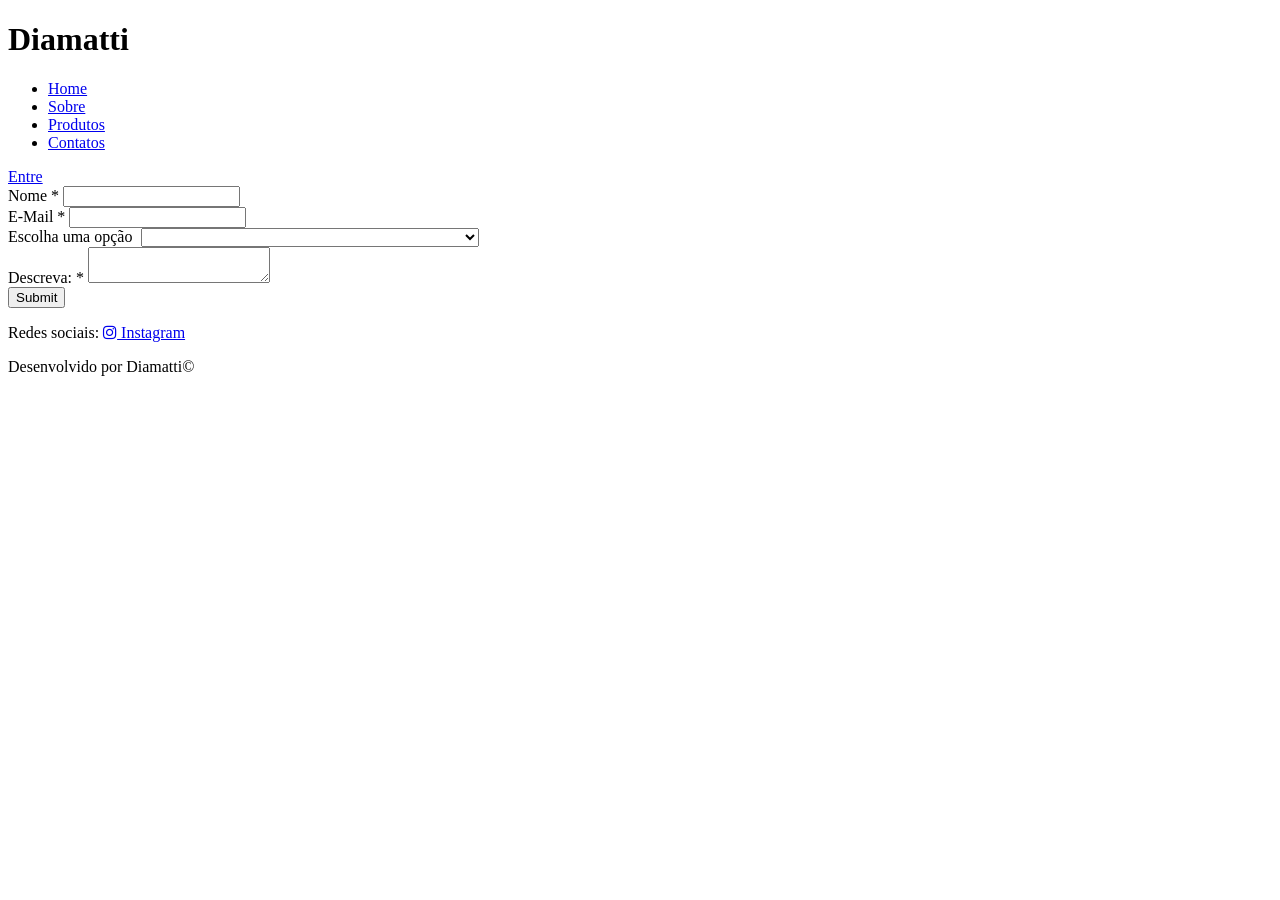
==== contatos.html @ 2d06a1c3 "Enviando os sites" ====
<!DOCTYPE html>
<html lang="pt-br">
<head>
    <meta charset="UTF-8">
    <title>Contatos</title>
    <link rel="stylesheet" href="../Css/Site.css">
    <link rel="stylesheet" href="https://cdnjs.cloudflare.com/ajax/libs/font-awesome/4.7.0/css/font-awesome.min.css">

</head>
<body class="BackgroundContact">
    <header>
    <h1>Diamatti</h1>
    <nav>
        <ul class="Menu">
             <li><a href="./Home.html">Home</a></li>
             <li><a href="./Sobre.html">Sobre</a></li>
             <li><a href="./Produtos.html">Produtos</a></li>
             <li><a href="./Contatos.html">Contatos</a></li>
        </ul>
    </nav>
    <a class="Entre" href="./Entre.html">Entre </a>
    </header>
        <section class="ContatosMain">
            <form action="./Home.html">
                <div class="NomeCont">
                    <label for="nome">Nome *</label>
                    <input type="text" name="nome" required>
                </div>
                <div class="EmailCont">
                    <label for="email">E-Mail *</label>
                    <input type="email" name="email" required>
                </div>
                <div class="SelecioneCon" >
                    <label for="opcao">Escolha uma opção</label>
                    <select  name="select" style="width: 338px; margin-left: 5px;">
                        <option value=""> </option>
                        <option value="duvidas">Dúvidas</option>
                        <option value="faleconosco">Fale Conosco</option>
                        <option value="relatarproblema">Relatar Problema</option>
                    </select>
                </div>
                <div class="DescrevaCont">
                    <label for="descreva">Descreva: *</label>
                    <textarea name="descreva" required></textarea>
                </div>
                <input type="submit" name="Enviar">
            </form>
        </section>

    <footer class="FooterEntre">
        <p>Redes sociais: <a href="https://www.instagram.com/kaua_afra/" target="_blank"><i class="fa fa-instagram"></i> Instagram</a></p>
        <p>Desenvolvido por Diamatti©</p>
    </footer>
</body>
</html>
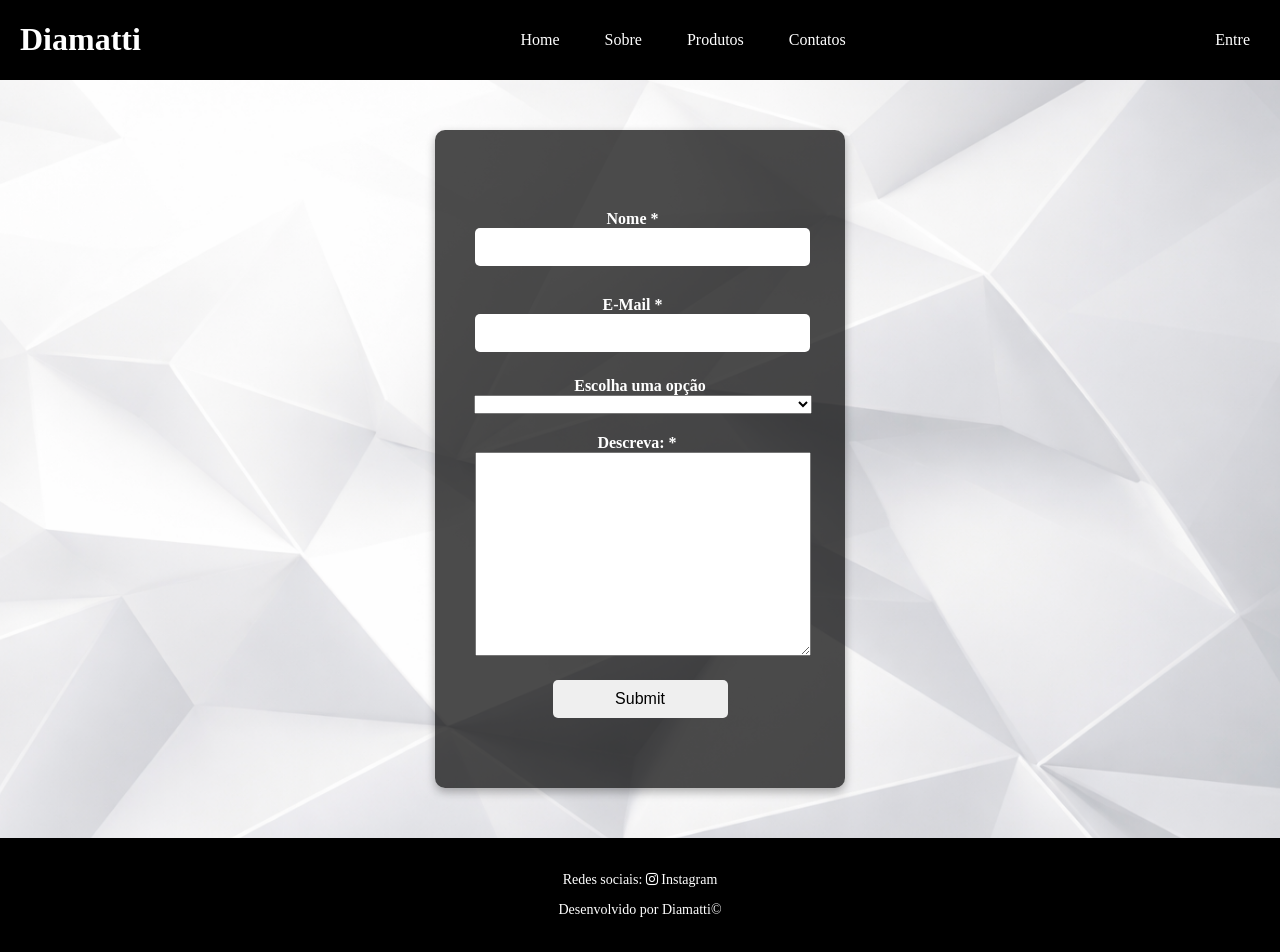
==== commit 88e2928b: "Ajustes" ====
--- a/contatos.html
+++ b/contatos.html
@@ -3,7 +3,7 @@
 <head>
     <meta charset="UTF-8">
     <title>Contatos</title>
-    <link rel="stylesheet" href="../Css/Site.css">
+    <link rel="stylesheet" href="./Css/site.css">
     <link rel="stylesheet" href="https://cdnjs.cloudflare.com/ajax/libs/font-awesome/4.7.0/css/font-awesome.min.css">
 
 </head>
@@ -12,16 +12,16 @@
     <h1>Diamatti</h1>
     <nav>
         <ul class="Menu">
-             <li><a href="./Home.html">Home</a></li>
-             <li><a href="./Sobre.html">Sobre</a></li>
-             <li><a href="./Produtos.html">Produtos</a></li>
-             <li><a href="./Contatos.html">Contatos</a></li>
+             <li><a href="./index.html">Home</a></li>
+             <li><a href="./sobre.html">Sobre</a></li>
+             <li><a href="./produtos.html">Produtos</a></li>
+             <li><a href="./contatos.html">Contatos</a></li>
         </ul>
     </nav>
     <a class="Entre" href="./Entre.html">Entre </a>
     </header>
         <section class="ContatosMain">
-            <form action="./Home.html">
+            <form action="./index.html">
                 <div class="NomeCont">
                     <label for="nome">Nome *</label>
                     <input type="text" name="nome" required>
--- a/Css/site.css
+++ b/Css/site.css
@@ -0,0 +1,211 @@
+/* Geral */
+
+form  {
+    margin: 40px auto;
+}
+
+footer {
+    margin-top: 40px;
+    padding: 20px 0;
+    
+}
+
+html, body {
+    margin: 0;
+}
+
+body {
+    min-height: 100vh;
+    display: flex;
+    flex-direction: column;
+    padding: 0;
+    font-family: 'Times New Roman', Times, serif;
+}
+
+/* Geral End */
+
+/* Home Start */
+
+header {
+    background-color: black;
+    display: flex;
+    align-items: center;
+    justify-content: space-between;
+}
+
+header h1 {
+    color: white;
+    text-align: left;
+    margin-left: 20px;
+}
+
+.Menu {
+    display: flex;
+    list-style: none;
+    gap: 15px;
+    margin: 0 auto;
+}
+
+.Menu li {
+    margin: 15px;
+}
+
+.Menu a {
+    color: white;
+    text-decoration: none;
+}
+
+.Menu a:hover {
+    color: #70d1f4;
+}
+
+.Entre {
+    margin: 30px;
+    color: white;
+    text-decoration: none;
+}
+
+.Entre:hover {
+    color: #70d1f4;
+}
+/* Home End */
+
+/* Menu Entre Start*/
+.MenuEntre {
+    background-color: black;
+    display: flex;
+    justify-content: center;
+}
+
+.MenuEntre h1 {
+    color: silver;
+}
+
+.Background {
+    background-image: url(../Imagens/relogio.jpg);
+    background-size: cover;
+    background-position: center;
+    background-repeat: no-repeat;
+}
+
+.EntreMain {
+    display: flex;
+    justify-content: space-around;
+}
+
+.EntreMain form {
+    display: flex;
+    flex-direction: column;
+}
+
+.EntreMain section {
+    background-color: rgba(0, 0, 0, 0.7);
+    width: 350px;
+    margin: 50px auto;
+    padding: 30px;
+    border-radius: 10px;
+    box-shadow: 0 4px 10px rgba(0,0,0,0.3);
+    color: white;
+}
+
+label {
+    margin-bottom: 5px;
+    font-weight: bold;
+}
+
+input {
+    padding: 10px;
+    margin-bottom: 20px;
+    border: none;
+    border-radius: 5px;
+    font-size: 16px;
+    width: 100%;
+}
+
+input[type="date"] {
+    padding: 10px;
+}
+
+input[type="submit"] {
+    width: 50%;  
+    display: block;
+    margin: 20px auto;
+}
+
+
+.FooterEntre {
+    background-color: black;
+    margin-top: auto;
+    text-align: center;
+    width: 100%;
+}
+
+.FooterEntre a {
+    color: white;
+    text-decoration: none;
+}
+
+.FooterEntre a:hover {
+    color: #70d1f4;
+}
+
+.FooterEntre p {
+    font-size: 14px;
+    color: white;
+}
+/* Menu Entre End */
+
+/* Menu Contato Start */
+
+.BackgroundContact {
+    background-image: url(../Imagens/Background\ contato.png);
+    background-size: cover;
+    background-position: center;
+    background-repeat: no-repeat;
+    width: 100%;
+    
+}
+
+.ContatosMain {
+    background-color: rgba(0, 0, 0, 0.7);
+    width: 350px;
+    margin: 50px auto;
+    padding: 30px;
+    border-radius: 10px;
+    box-shadow: 0 4px 10px rgba(0,0,0,0.3);
+    color: white;
+    flex: 1;
+}
+
+
+
+.NomeCont {
+    padding: 10px;
+    margin-right:15px;
+    text-align: center;
+    padding-bottom: 0;
+}
+
+.EmailCont {
+    padding: 10px;
+    margin-right: 15px;
+    text-align: center;
+    padding-bottom: 5px;
+}
+
+.DescrevaCont {
+    text-align: center;
+    margin-right: 6px;
+}
+
+.SelecioneCon {
+    text-align: center;
+    padding-bottom: 20px;
+}
+
+textarea {
+    width: 330px;
+    height: 198px;
+    margin-left: 10px;
+}
+/* Menu Contato End */
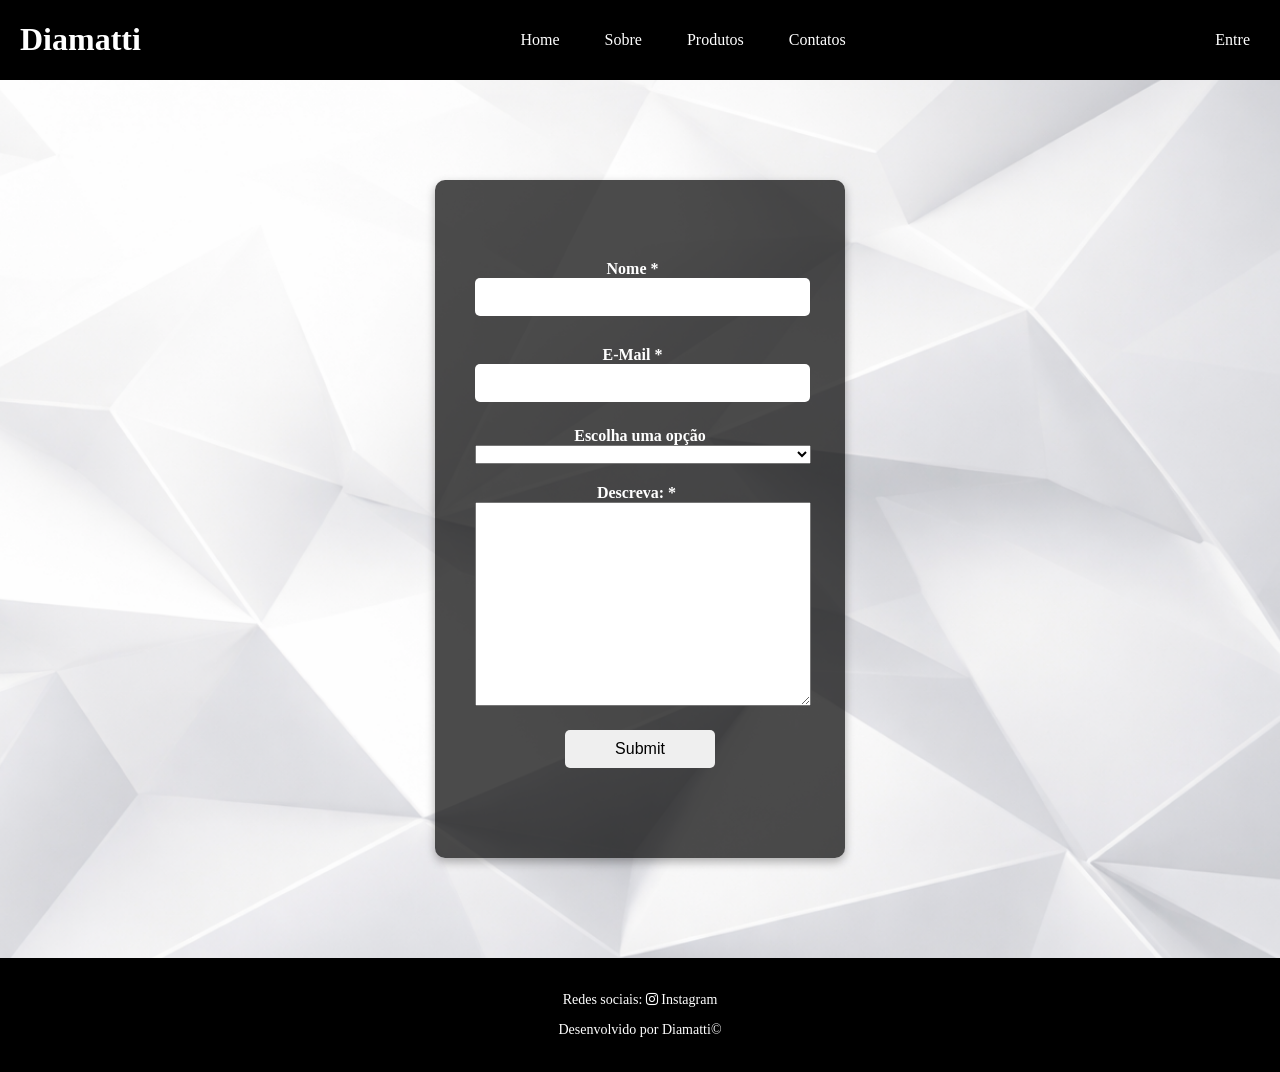
==== commit 575c3cd5: "Animação nos botões" ====
--- a/contatos.html
+++ b/contatos.html
@@ -18,7 +18,7 @@
              <li><a href="./contatos.html">Contatos</a></li>
         </ul>
     </nav>
-    <a class="Entre" href="./Entre.html">Entre </a>
+    <a class="Entre" href="./entre.html">Entre </a>
     </header>
         <section class="ContatosMain">
             <form action="./index.html">
@@ -32,7 +32,7 @@
                 </div>
                 <div class="SelecioneCon" >
                     <label for="opcao">Escolha uma opção</label>
-                    <select  name="select" style="width: 338px; margin-left: 5px;">
+                    <select  name="select" style="width: 336px; margin-left: 5px;">
                         <option value=""> </option>
                         <option value="duvidas">Dúvidas</option>
                         <option value="faleconosco">Fale Conosco</option>
@@ -43,7 +43,9 @@
                     <label for="descreva">Descreva: *</label>
                     <textarea name="descreva" required></textarea>
                 </div>
+                <div class="EnviarButton">
                 <input type="submit" name="Enviar">
+                </div>
             </form>
         </section>
 
--- a/Css/site.css
+++ b/Css/site.css
@@ -20,6 +20,30 @@
     flex-direction: column;
     padding: 0;
     font-family: 'Times New Roman', Times, serif;
+}
+
+.AnimacaoBotoes {
+    width: 20px;
+    height: 20px;
+    background: linear-gradient(45deg, #70d1f4, #00bfff);
+    border-radius: 50%;
+    margin: auto 5px;
+    animation: pulse 1.5s infinite;
+}
+
+@keyframes pulse {
+    0% {
+        transform: scale(1);
+        opacity: 1;
+    }
+    50% {
+        transform: scale(1.3);
+        opacity: 0.7;
+    }
+    100% {
+        transform: scale(1);
+        opacity: 1;
+    }
 }
 
 /* Geral End */
@@ -96,6 +120,14 @@
 .EntreMain form {
     display: flex;
     flex-direction: column;
+}
+
+.EntreMain form > div {
+    width: 100%;
+}
+
+.EntreMain form > div:not(.BotoesForm) {
+    margin-bottom: 14px;
 }
 
 .EntreMain section {
@@ -126,12 +158,38 @@
     padding: 10px;
 }
 
-input[type="submit"] {
-    width: 50%;  
-    display: block;
-    margin: 20px auto;
-}
-
+input[type="submit"],
+input[type="button"] {
+    margin: 0;
+}
+
+.BotoesForm {
+    display: flex;
+    gap: 10px;
+    margin-top: 10px;
+}
+
+.EntreMain input {
+    box-sizing: border-box;
+    margin-bottom: 0;
+}
+
+.BotoesForm input {
+    width: 100%;
+    margin-bottom: 0;
+    cursor: pointer;
+}
+
+button {
+    display: inline-block;
+    margin: 5px;
+}
+
+.BotoesForm input:hover {
+    transform: scale(1.05);
+    box-shadow: 0 0 15px rgba(112, 209, 244, 0.8);
+    transition: all 0.3s ease;
+}
 
 .FooterEntre {
     background-color: black;
@@ -156,7 +214,6 @@
 /* Menu Entre End */
 
 /* Menu Contato Start */
-
 .BackgroundContact {
     background-image: url(../Imagens/Background\ contato.png);
     background-size: cover;
@@ -169,7 +226,7 @@
 .ContatosMain {
     background-color: rgba(0, 0, 0, 0.7);
     width: 350px;
-    margin: 50px auto;
+    margin:100px auto;
     padding: 30px;
     border-radius: 10px;
     box-shadow: 0 4px 10px rgba(0,0,0,0.3);
@@ -177,8 +234,6 @@
     flex: 1;
 }
 
-
-
 .NomeCont {
     padding: 10px;
     margin-right:15px;
@@ -195,7 +250,7 @@
 
 .DescrevaCont {
     text-align: center;
-    margin-right: 6px;
+    margin-right: 7px;
 }
 
 .SelecioneCon {
@@ -208,4 +263,20 @@
     height: 198px;
     margin-left: 10px;
 }
+
+.EnviarButton {
+    text-align: center;
+}
+
+.EnviarButton input {
+    margin: 20px;
+    width: 150px;
+    margin-top: 20px;
+}
+
+.EnviarButton input:hover {
+    transform: scale(1.05);
+    box-shadow: 0 0 15px rgba(112, 209, 244, 0.8);
+    transition: all 0.3s ease;
+}
 /* Menu Contato End */
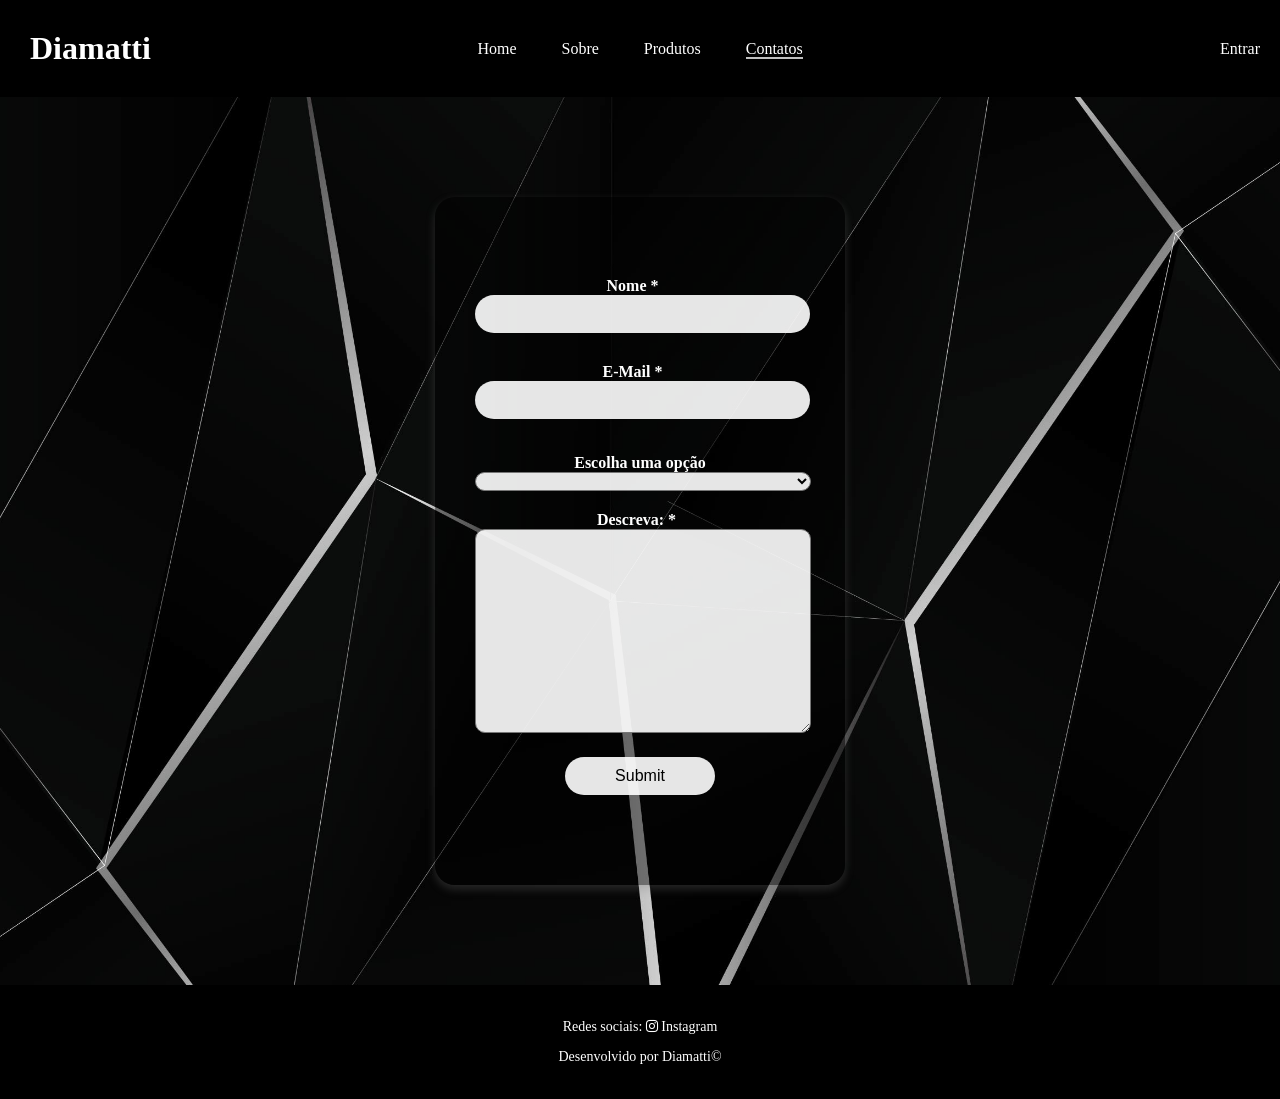
==== commit 1f692169: "Ajustando site e adicionando banner!" ====
--- a/contatos.html
+++ b/contatos.html
@@ -15,10 +15,10 @@
              <li><a href="./index.html">Home</a></li>
              <li><a href="./sobre.html">Sobre</a></li>
              <li><a href="./produtos.html">Produtos</a></li>
-             <li><a href="./contatos.html">Contatos</a></li>
+             <li><a style="border-bottom: 2px solid silver;" href="./contatos.html">Contatos</a></li>
         </ul>
     </nav>
-    <a class="Entre" href="./entre.html">Entre </a>
+    <a class="Entre" href="./entre.html">Entrar </a>
     </header>
         <section class="ContatosMain">
             <form action="./index.html">
--- a/Css/site.css
+++ b/Css/site.css
@@ -52,26 +52,36 @@
 
 header {
     background-color: black;
-    display: flex;
+    display: grid;
+    grid-template-columns: 1fr auto 1fr;
     align-items: center;
-    justify-content: space-between;
+    width: 100%;
 }
 
 header h1 {
     color: white;
     text-align: left;
-    margin-left: 20px;
+    margin: 0;
+    padding-left: 20px;
+    justify-self: start;
+    padding: 30px;
+}
+
+header nav {
+    justify-self: center;
 }
 
 .Menu {
     display: flex;
     list-style: none;
     gap: 15px;
-    margin: 0 auto;
+    margin: 0;
+    padding: 0;
 }
 
 .Menu li {
     margin: 15px;
+    
 }
 
 .Menu a {
@@ -84,13 +94,47 @@
 }
 
 .Entre {
-    margin: 30px;
+    margin: 16px;
+    margin-right: 20px;
     color: white;
     text-decoration: none;
-}
+    justify-self: end;
+}
+
+.Banner {
+  width: 100%;
+  height: 400px;
+  background-size: cover;
+  background-position: center;
+  animation: slideBanner 8s infinite;
+}
+
+@keyframes slideBanner {
+  0% {
+    background-image: url(../Imagens/Banner\ 1.png);
+  }
+  33% {
+    background-image: url(../Imagens/Banner\ 2.png);
+  }
+  66% {
+    background-image: url(../Imagens/Banner\ 3.png);
+  }
+  100% {
+    background-image: url(../Imagens/Banner\ 1.png);
+  }
+}
+
 
 .Entre:hover {
     color: #70d1f4;
+}
+
+.Banner img{
+    width: 100%;
+    height: auto;
+    background-size: cover;
+    background-position: center;
+    animation: moverBanner 20s linear infinite;
 }
 /* Home End */
 
@@ -165,8 +209,10 @@
 
 .BotoesForm {
     display: flex;
+    justify-content: center;
     gap: 10px;
     margin-top: 10px;
+
 }
 
 .EntreMain input {
@@ -175,7 +221,7 @@
 }
 
 .BotoesForm input {
-    width: 100%;
+    width: 50%;
     margin-bottom: 0;
     cursor: pointer;
 }
@@ -187,8 +233,7 @@
 
 .BotoesForm input:hover {
     transform: scale(1.05);
-    box-shadow: 0 0 15px rgba(112, 209, 244, 0.8);
-    transition: all 0.3s ease;
+    transition: 0.5s;
 }
 
 .FooterEntre {
@@ -215,7 +260,7 @@
 
 /* Menu Contato Start */
 .BackgroundContact {
-    background-image: url(../Imagens/Background\ contato.png);
+    background-image: url(../Imagens/background\ preto.png);
     background-size: cover;
     background-position: center;
     background-repeat: no-repeat;
@@ -224,14 +269,19 @@
 }
 
 .ContatosMain {
-    background-color: rgba(0, 0, 0, 0.7);
+    background-color: rgba(0, 0, 0, 0.445);
     width: 350px;
     margin:100px auto;
     padding: 30px;
-    border-radius: 10px;
-    box-shadow: 0 4px 10px rgba(0,0,0,0.3);
-    color: white;
+    border-radius: 20px;
+    box-shadow: 0 4px 10px rgba(122, 122, 122, 0.3);
+    color: rgb(255, 255, 255);
     flex: 1;
+}
+
+input, select {
+    border-radius: 20px;
+    background-color: rgba(255, 255, 255, 0.90);
 }
 
 .NomeCont {
@@ -245,7 +295,7 @@
     padding: 10px;
     margin-right: 15px;
     text-align: center;
-    padding-bottom: 5px;
+    padding-bottom: 15px;
 }
 
 .DescrevaCont {
@@ -262,6 +312,8 @@
     width: 330px;
     height: 198px;
     margin-left: 10px;
+    border-radius: 10px;
+    background-color: rgba(255, 255, 255, 0.90);
 }
 
 .EnviarButton {
@@ -276,7 +328,48 @@
 
 .EnviarButton input:hover {
     transform: scale(1.05);
-    box-shadow: 0 0 15px rgba(112, 209, 244, 0.8);
-    transition: all 0.3s ease;
-}
-/* Menu Contato End */+    transition: 0.5s;
+}
+/* Menu Contato End */
+
+/* Menu Sobre Start */
+.BackgroundSobre {
+    background-image: url(../Imagens/Outro\ relogio.jpg);
+    background-size: cover;
+    background-position: center;
+    background-repeat: no-repeat;
+    width: 100%;
+}
+
+.MainSobre {
+    background-color: rgba(0, 0, 0, 0.75);
+    width: 90%;
+    max-width: 760px;
+    margin: 70px auto;
+    padding: 28px;
+    border-radius: 12px;
+    border: 1px solid rgba(255, 255, 255, 0.2);
+    box-shadow: 0 8px 18px rgba(0,0,0,0.35);
+    color: aliceblue;
+    flex: 1;
+}
+
+.MainSobre h1 {
+    text-align: center;
+    margin: 0 0 20px;
+    font-size: 30px;
+    letter-spacing: 1px;
+    color: aliceblue;
+}
+
+.MainSobre p {
+    text-align: justify;
+    font-size: 17px;
+    line-height: 1.7;
+    margin-bottom: 18px;
+}
+
+
+
+
+/* Menu Sobre End */
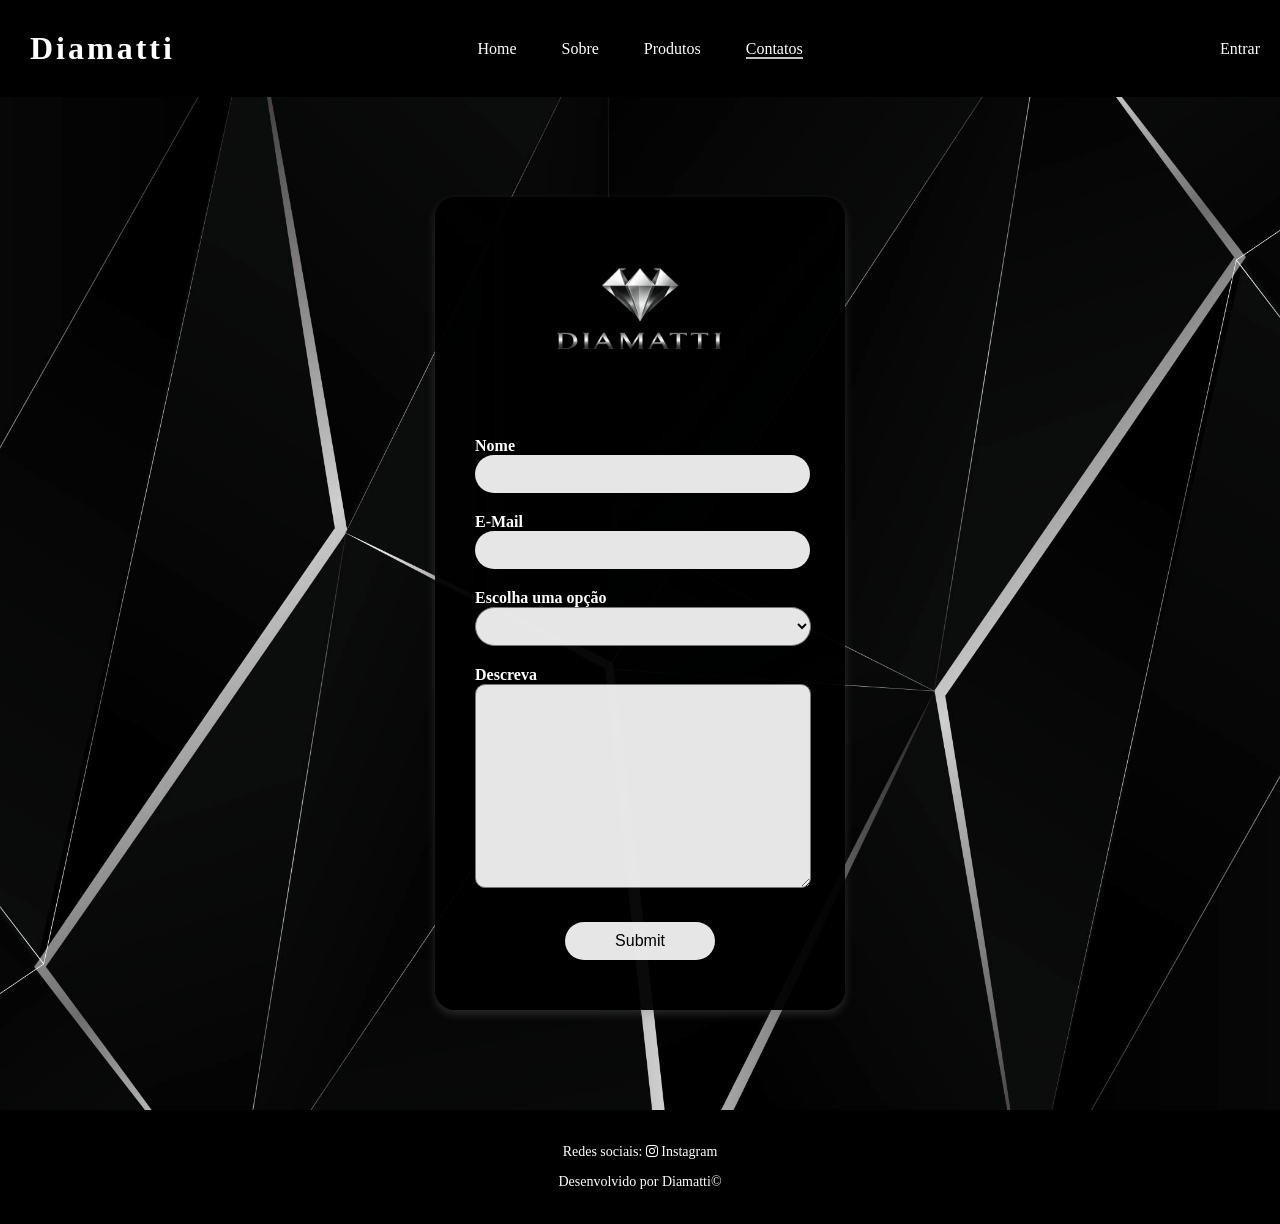
==== commit 46585906: "Site Atualizado" ====
--- a/contatos.html
+++ b/contatos.html
@@ -9,7 +9,7 @@
 </head>
 <body class="BackgroundContact">
     <header>
-    <h1>Diamatti</h1>
+    <h1>Diamatti</h1> 
     <nav>
         <ul class="Menu">
              <li><a href="./index.html">Home</a></li>
@@ -21,18 +21,19 @@
     <a class="Entre" href="./entre.html">Entrar </a>
     </header>
         <section class="ContatosMain">
+            <img src="./Imagens/Logo Diamatti.png" alt="Logo">
             <form action="./index.html">
                 <div class="NomeCont">
-                    <label for="nome">Nome *</label>
+                    <label for="nome">Nome</label>
                     <input type="text" name="nome" required>
                 </div>
                 <div class="EmailCont">
-                    <label for="email">E-Mail *</label>
+                    <label for="email">E-Mail</label>
                     <input type="email" name="email" required>
                 </div>
                 <div class="SelecioneCon" >
                     <label for="opcao">Escolha uma opção</label>
-                    <select  name="select" style="width: 336px; margin-left: 5px;">
+                    <select  name="select" style="width: 336px;">
                         <option value=""> </option>
                         <option value="duvidas">Dúvidas</option>
                         <option value="faleconosco">Fale Conosco</option>
@@ -40,7 +41,7 @@
                     </select>
                 </div>
                 <div class="DescrevaCont">
-                    <label for="descreva">Descreva: *</label>
+                    <label for="descreva">Descreva</label>
                     <textarea name="descreva" required></textarea>
                 </div>
                 <div class="EnviarButton">
--- a/Css/site.css
+++ b/Css/site.css
@@ -1,14 +1,10 @@
 /* Geral */
-
-form  {
-    margin: 40px auto;
-}
 
 footer {
     margin-top: 40px;
     padding: 20px 0;
-    
-}
+}
+
 
 html, body {
     margin: 0;
@@ -19,7 +15,6 @@
     display: flex;
     flex-direction: column;
     padding: 0;
-    font-family: 'Times New Roman', Times, serif;
 }
 
 .AnimacaoBotoes {
@@ -46,6 +41,15 @@
     }
 }
 
+input  {
+    color: black;
+}
+
+.Menu li:hover {
+    transform: scale(1.05);
+}
+
+
 /* Geral End */
 
 /* Home Start */
@@ -65,6 +69,8 @@
     padding-left: 20px;
     justify-self: start;
     padding: 30px;
+    font-family: 'Playfair Display', serif;
+    letter-spacing: 3px;
 }
 
 header nav {
@@ -81,7 +87,6 @@
 
 .Menu li {
     margin: 15px;
-    
 }
 
 .Menu a {
@@ -90,11 +95,11 @@
 }
 
 .Menu a:hover {
-    color: #70d1f4;
+    color: #A6A6A6;
+    text-shadow: 0 0 5px #c9c7c7a2, 0 0 10px #c9c7c7a2, 0 0 20px #c9c7c7a2, 0 0 30px #c9c7c7a2;
 }
 
 .Entre {
-    margin: 16px;
     margin-right: 20px;
     color: white;
     text-decoration: none;
@@ -105,8 +110,8 @@
   width: 100%;
   height: 400px;
   background-size: cover;
-  background-position: center;
-  animation: slideBanner 8s infinite;
+  background-position: right;
+  animation: slideBanner 25s infinite;
 }
 
 @keyframes slideBanner {
@@ -124,9 +129,9 @@
   }
 }
 
-
 .Entre:hover {
-    color: #70d1f4;
+    color: #A6A6A6;
+    text-shadow: 0 0 5px #c9c7c7a2, 0 0 10px #c9c7c7a2, 0 0 20px #c9c7c7a2, 0 0 30px #c9c7c7a2;
 }
 
 .Banner img{
@@ -150,7 +155,7 @@
 }
 
 .Background {
-    background-image: url(../Imagens/relogio.jpg);
+    background-image: url(../Imagens/Fundo\ Entrar.png);
     background-size: cover;
     background-position: center;
     background-repeat: no-repeat;
@@ -175,7 +180,7 @@
 }
 
 .EntreMain section {
-    background-color: rgba(0, 0, 0, 0.7);
+    background-color: rgba(0, 0, 0, 0.950);
     width: 350px;
     margin: 50px auto;
     padding: 30px;
@@ -184,16 +189,20 @@
     color: white;
 }
 
+.EntreMain img {
+    width: 300px;
+    height: 200px;
+    display: block;
+    margin: 0 auto;
+}
+
 label {
     margin-bottom: 5px;
     font-weight: bold;
 }
 
 input {
-    padding: 10px;
-    margin-bottom: 20px;
     border: none;
-    border-radius: 5px;
     font-size: 16px;
     width: 100%;
 }
@@ -260,7 +269,7 @@
 
 /* Menu Contato Start */
 .BackgroundContact {
-    background-image: url(../Imagens/background\ preto.png);
+    background-image: url(../Imagens/Fundo\ Contatos.png);
     background-size: cover;
     background-position: center;
     background-repeat: no-repeat;
@@ -269,7 +278,7 @@
 }
 
 .ContatosMain {
-    background-color: rgba(0, 0, 0, 0.445);
+    background-color: rgba(0, 0, 0, 0.950);
     width: 350px;
     margin:100px auto;
     padding: 30px;
@@ -279,39 +288,47 @@
     flex: 1;
 }
 
+.ContatosMain img {
+    width: 300px;
+    height: 200px;
+    display: block;
+    margin: 0 auto;
+}
+
 input, select {
     border-radius: 20px;
+    padding: 10px;
     background-color: rgba(255, 255, 255, 0.90);
+    margin-right: 15px;
 }
 
 .NomeCont {
     padding: 10px;
     margin-right:15px;
-    text-align: center;
-    padding-bottom: 0;
+    text-align: left;
 }
 
 .EmailCont {
     padding: 10px;
     margin-right: 15px;
-    text-align: center;
-    padding-bottom: 15px;
+    text-align: left;
 }
 
 .DescrevaCont {
-    text-align: center;
-    margin-right: 7px;
+    padding: 10px;
+    text-align: left;
+    margin-right: 15px;
 }
 
 .SelecioneCon {
-    text-align: center;
-    padding-bottom: 20px;
+    padding: 10px;
+    margin-right: 15px;
+    text-align: left;
 }
 
 textarea {
     width: 330px;
     height: 198px;
-    margin-left: 10px;
     border-radius: 10px;
     background-color: rgba(255, 255, 255, 0.90);
 }
@@ -334,7 +351,7 @@
 
 /* Menu Sobre Start */
 .BackgroundSobre {
-    background-image: url(../Imagens/Outro\ relogio.jpg);
+    background-image: url(../Imagens/Fundo\ Sobre.png);
     background-size: cover;
     background-position: center;
     background-repeat: no-repeat;
@@ -342,7 +359,7 @@
 }
 
 .MainSobre {
-    background-color: rgba(0, 0, 0, 0.75);
+    background-color: rgba(0, 0, 0, 0.950);
     width: 90%;
     max-width: 760px;
     margin: 70px auto;
@@ -369,7 +386,34 @@
     margin-bottom: 18px;
 }
 
-
-
-
-/* Menu Sobre End */+.MainSobre img {
+    width: 200px;
+    display: block;
+    margin: 0 auto;
+}
+
+/* Menu Sobre End */
+
+/* Aba Index Start*/
+
+.DestaquesDaSemana {
+    text-align: center;
+}
+
+.botao {
+    display: inline-block;
+    padding: 10px 20px;
+    background-color: #4b4c4c;
+    color: white;
+    text-decoration: none;
+    border-radius: 5px;
+    transition: 0.3s;
+}
+
+.botao:hover {
+    background-color: #0056b3;
+    transform: scale(1.05);
+    cursor: pointer;
+}
+
+/* Aba Index End */
